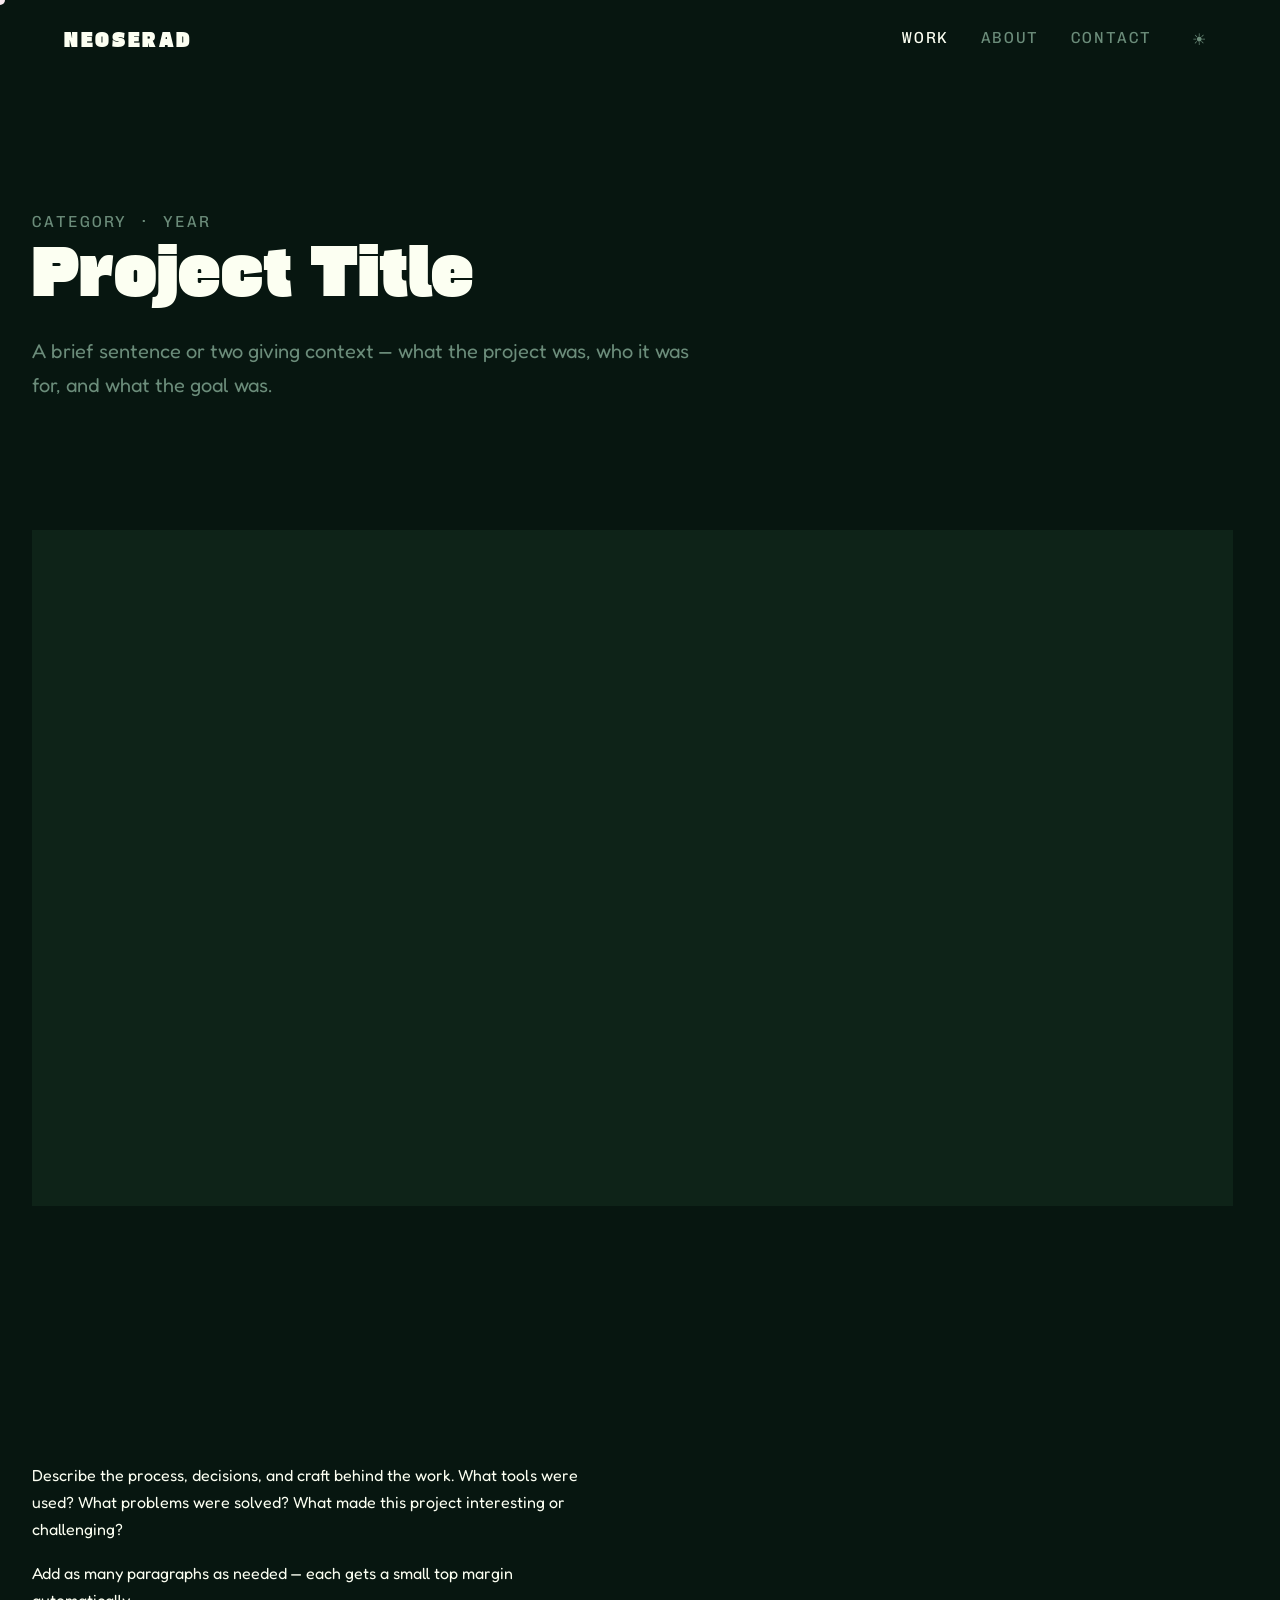
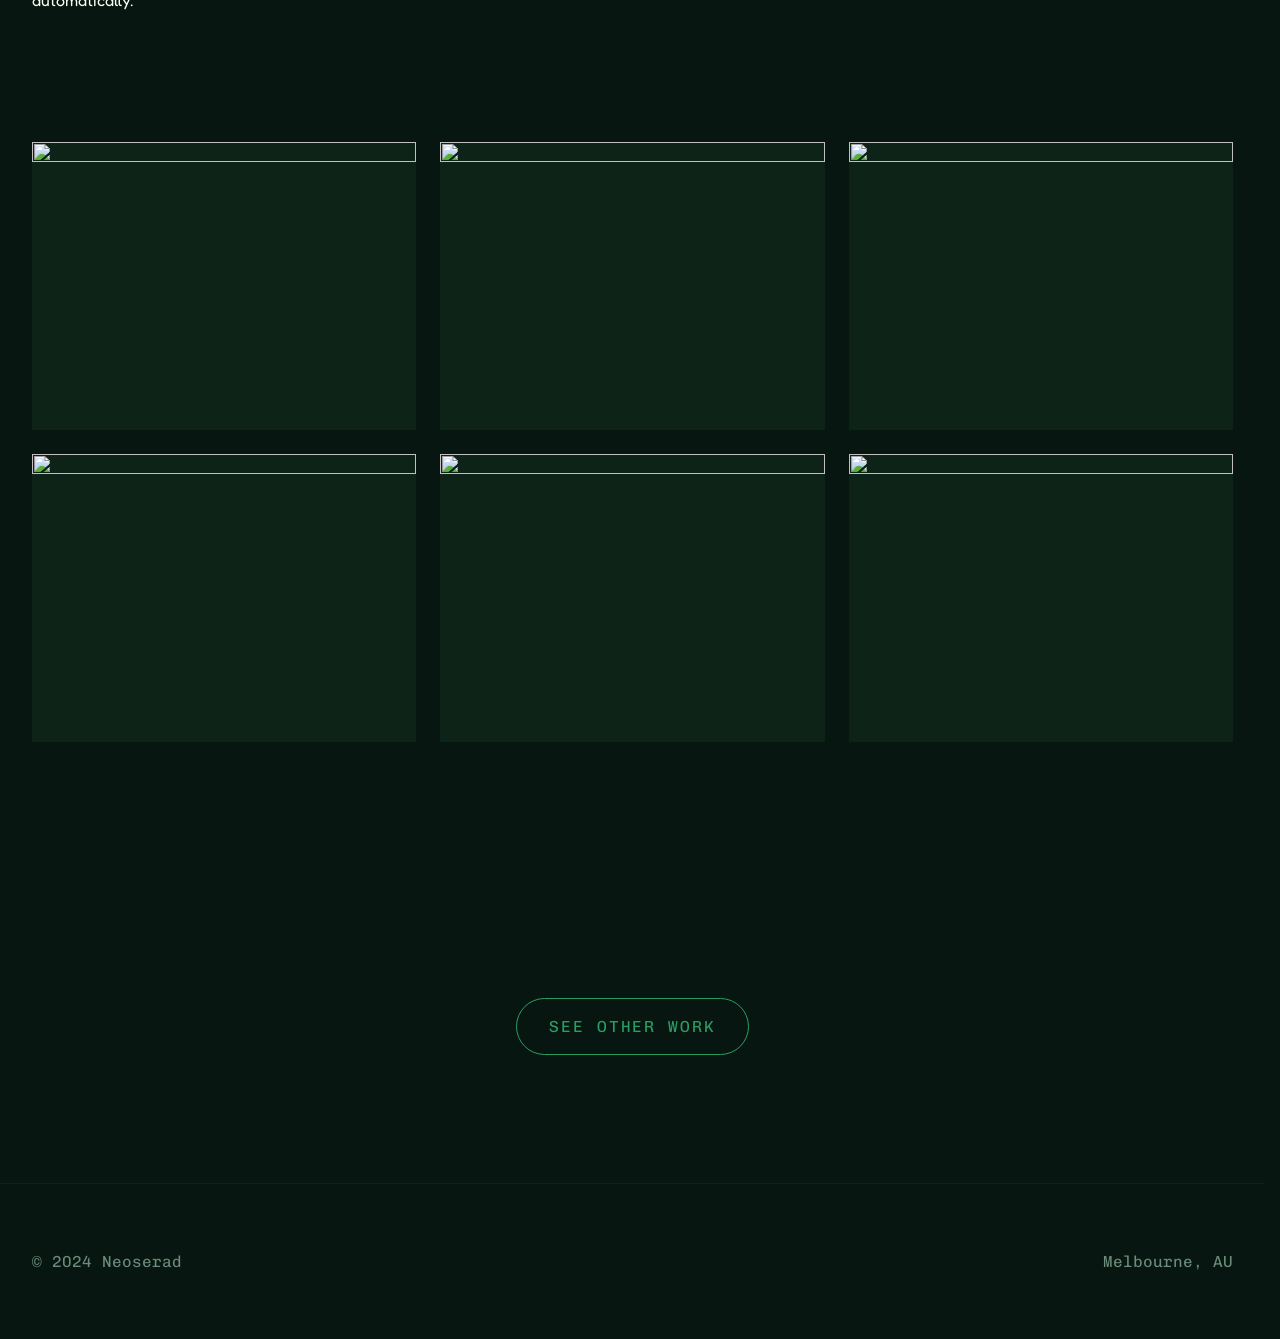
==== projects/template/index.html @ f421079d "initial project template commit" ====
<!DOCTYPE html>
<html lang="en" class="dark">
<head>
  <meta charset="UTF-8" />
  <meta name="viewport" content="width=device-width, initial-scale=1.0" />
  <title>Project Title — Neoserad</title>
  <meta name="description" content="Brief description of this project." />

  <link rel="stylesheet" href="../../css/style.css" />

  <script src="https://cdnjs.cloudflare.com/ajax/libs/gsap/3.12.5/gsap.min.js" defer></script>
  <script src="https://cdnjs.cloudflare.com/ajax/libs/gsap/3.12.5/ScrollTrigger.min.js" defer></script>
  <script src="https://cdnjs.cloudflare.com/ajax/libs/gsap/3.12.5/CustomEase.min.js" defer></script>

  <script src="../../js/project.js" defer></script>
</head>
<body>

  <div class="cursor" id="cursor"></div>


  <nav class="nav" id="nav">
    <div class="nav__inner container">
      <a href="../../" class="nav__logo">Neoserad</a>
      <ul class="nav__links">
        <li><a href="../../#work" class="nav__link active">Work</a></li>
        <li><a href="../../about.html" class="nav__link">About</a></li>
        <li><a href="../../contact.html" class="nav__link">Contact</a></li>
        <li><button class="nav__toggle" id="theme-toggle" aria-label="Toggle light/dark mode">☾</button></li>
      </ul>
    </div>
  </nav>


  <main class="page">

    <!-- Header + subheader -->
    <section class="project-hero section container">
      <p class="label project-hero__label">Category · Year</p>
      <h1 class="project-hero__title">Project Title</h1>
      <p class="project-hero__brief">A brief sentence or two giving context — what the project was, who it was for, and what the goal was.</p>
    </section>

    <!-- Vimeo embed -->
    <section class="project-embed-section container">
      <div class="project-embed">
        <!--
          Replace VIDEO_ID with the Vimeo video ID.
          If the video has a privacy hash, append ?h=HASH to the src.
          Example: https://player.vimeo.com/video/123456789
        -->
        <iframe
          src="https://player.vimeo.com/video/VIDEO_ID"
          allow="autoplay; fullscreen; picture-in-picture"
          allowfullscreen
        ></iframe>
      </div>
    </section>

    <!-- Process body -->
    <section class="project-body section container">
      <p>Describe the process, decisions, and craft behind the work. What tools were used? What problems were solved? What made this project interesting or challenging?</p>
      <p>Add as many paragraphs as needed — each gets a small top margin automatically.</p>
    </section>

    <!-- Gif grid — 2 rows × 3 columns -->
    <section class="project-gifs-section container">
      <div class="project-gifs">
        <div class="project-gif"><img src="gif-1.gif" alt="" /></div>
        <div class="project-gif"><img src="gif-2.gif" alt="" /></div>
        <div class="project-gif"><img src="gif-3.gif" alt="" /></div>
        <div class="project-gif"><img src="gif-4.gif" alt="" /></div>
        <div class="project-gif"><img src="gif-5.gif" alt="" /></div>
        <div class="project-gif"><img src="gif-6.gif" alt="" /></div>
      </div>
    </section>

    <!-- Back button -->
    <section class="project-back-section section container">
      <a href="../../#work" class="project-back">See other work</a>
    </section>

  </main>


  <footer class="footer container">
    <p class="footer__copy">© 2024 Neoserad</p>
    <p class="footer__copy">Melbourne, AU</p>
  </footer>


</body>
</html>
---- css/style.css ----
/* ------------------------------------------------------------
   GOOGLE FONTS IMPORT
   Gasoek One   = bold, contemporary display headings
   Fredoka      = warm, rounded body text
   Chivo Mono   = sharp labels and metadata
   ------------------------------------------------------------ */
@import url('https://fonts.googleapis.com/css2?family=Gasoek+One&family=Fredoka:wght@300;400;500&family=Chivo+Mono:wght@300;400&display=swap');


/* ============================================================
   NEOSERAD — Base Stylesheet
   Structure: Tokens → Reset → Typography → Layout → Components
   ============================================================ */


/* ------------------------------------------------------------
   DESIGN TOKENS
   All colours, fonts, spacing, and timing live here.
   Change a value once and it updates everywhere on the site.
   ------------------------------------------------------------ */
:root {

  /* Colours — light mode */
  --color-bg:        #FCFFF2;
  --color-ink:       #071610;
  --color-ink-muted: #4a5e55;
  --color-accent:    #0C4F33;
  --color-surface:   #eef2e5;

  /* Typography */
  --font-display: 'Gasoek One', Georgia, serif;
  --font-body:    'Fredoka', Helvetica, sans-serif;
  --font-mono:    'Chivo Mono', monospace;

  /* Type scale */
  --text-xs:   1rem;
  --text-sm:   1rem;
  --text-base: 1rem;
  --text-lg:   1.25rem;
  --text-xl:   2rem;
  --text-2xl:  3.5rem;
  --text-3xl:  6rem;

  /* Spacing scale */
  --space-xs:  0.5rem;
  --space-sm:  1rem;
  --space-md:  2rem;
  --space-lg:  4rem;
  --space-xl:  8rem;

  /* Layout */
  --max-width:  1400px;
  --grid-gap:   1.5rem;
  --nav-height: 5rem;

  /* Animation timing */
  --ease-out:        cubic-bezier(0.16, 1, 0.3, 1);
  --duration-fast:   180ms;
  --duration-base:   400ms;
  --duration-slow:   800ms;
}

/* ------------------------------------------------------------
   DARK MODE TOKENS
   ------------------------------------------------------------ */
html.dark {
  --color-bg:        #071610;
  --color-ink:       #FCFFF2;
  --color-ink-muted: #6b8c7a;
  --color-accent:    #2a9e62;
  --color-surface:   #0e2318;
}


/* ------------------------------------------------------------
   SHOWREEL
   ------------------------------------------------------------ */
.reel {
  position: relative;
  width: 100%;
  height: 100svh;
  overflow: hidden;
  background: #000;
}

.reel__video {
  position: absolute;
  inset: 0;
  width: 100%;
  height: 100%;
  object-fit: cover;
}

.reel__overlay {
  position: absolute;
  inset: 0;
  background: linear-gradient(to bottom, transparent 60%, rgba(0,0,0,0.55) 100%);
  pointer-events: none;
}

.reel__cue {
  position: absolute;
  bottom: var(--space-lg);
  left: 50%;
  transform: translateX(-50%);
  display: flex;
  flex-direction: column;
  align-items: center;
  gap: 0;
  opacity: 0;
  transition: opacity var(--duration-slow) var(--ease-out);
}

.reel__cue.is-visible { opacity: 1; }
.reel__cue.is-hidden  { opacity: 0; pointer-events: none; }

.reel__cue-line {
  display: block;
  width: 1px;
  height: 24px;
  background: #fff;
  animation: cue-pulse 1.6s ease-in-out infinite;
}

.reel__cue-arrow {
  display: block;
  width: 0;
  height: 0;
  border-left: 4px solid transparent;
  border-right: 4px solid transparent;
  border-top: 6px solid #fff;
  animation: cue-pulse 1.6s ease-in-out infinite;
}

@keyframes cue-pulse {
  0%, 100% { opacity: 1; }
  50%       { opacity: 0.25; }
}


/* ------------------------------------------------------------
   WIGGLE WORD
   ------------------------------------------------------------ */
.wiggle-word   { display: inline; white-space: nowrap; }
.wiggle-letter { display: inline-block; will-change: transform, color; }


/* ------------------------------------------------------------
   RESET
   Strips browser default styles for a clean, consistent base.
   ------------------------------------------------------------ */
*, *::before, *::after {
  box-sizing: border-box;
  margin: 0;
  padding: 0;
}

html {
  /* Smooth scrolling for anchor links */
  scroll-behavior: smooth;
  /* Prevent layout shift from scrollbar appearing */
  scrollbar-gutter: stable;
}

body {
  background-color: var(--color-bg);
  color: var(--color-ink);
  font-family: var(--font-body);
  font-size: var(--text-base);
  line-height: 1.6;
  /* Prevents text from being too wide to read comfortably */
  -webkit-font-smoothing: antialiased;
}

img, video {
  /* Images never overflow their containers */
  display: block;
  max-width: 100%;
}

a {
  color: inherit;
  text-decoration: none;
}

button {
  background: none;
  border: none;
  cursor: pointer;
  font: inherit;
  color: inherit;
}

ul, ol {
  list-style: none;
}


/* ------------------------------------------------------------
   TYPOGRAPHY
   Base styles for headings and body text.
   ------------------------------------------------------------ */

h1, h2, h3, h4 {
  font-family: var(--font-display);
  font-weight: 400;       /* Erica One is a single-weight font — 400 is correct */
  line-height: 1.05;
  letter-spacing: 0.005em; /* subtle tracking — opens up Erica One without over-spacing */
}

/* Fredoka's roundness reads better with slightly looser line height */
body, p {
  line-height: 1.7;
}

h1 { font-size: var(--text-2xl); }
h2 { font-size: var(--text-xl); }
h3 { font-size: var(--text-lg); }

p {
  max-width: 65ch;  /* optimal line length for readability */
}

/* Small all-caps label — used for categories, metadata */
.label {
  font-family: var(--font-mono);
  font-size: var(--text-xs);
  letter-spacing: 0.12em;
  text-transform: uppercase;
  color: var(--color-ink-muted);
}

/* Green accent text — use sparingly */
.accent {
  color: var(--color-accent);
}


/* ------------------------------------------------------------
   LAYOUT UTILITIES
   Reusable layout helpers used across all pages.
   ------------------------------------------------------------ */

/* Centres content and applies consistent horizontal padding */
.container {
  width: 100%;
  max-width: var(--max-width);
  margin-inline: auto;
  padding-inline: var(--space-md);
}

/* Pushes page content below the fixed navbar */
.page {
  padding-top: var(--nav-height);
}

/* Vertical rhythm between major page sections */
.section {
  padding-block: var(--space-xl);
}


/* ------------------------------------------------------------
   NAVIGATION
   Fixed top bar with logo on the left, links on the right.
   ------------------------------------------------------------ */
.nav {
  position: fixed;
  top: 0;
  left: 0;
  right: 0;
  height: var(--nav-height);
  z-index: 100;           /* sits above all page content */
  display: flex;
  align-items: center;
  padding-inline: var(--space-md);

  /* Starts transparent — fades to solid inverted colour on scroll */
  background: transparent;

  /* Both background and border transition smoothly */
  border-bottom: 1px solid transparent;
  transition: background-color 0.4s ease,
              border-color 0.4s ease;
}

/* In dark mode: nav fades to solid off-white */
html.dark .nav.scrolled {
  background: #FCFFF2;
  border-color: #FCFFF2;
}

/* In light mode: nav fades to solid off-black */
html:not(.dark) .nav.scrolled {
  background: #071610;
  border-color: #071610;
}

/* Text inverts to match the new nav background */
html.dark .nav.scrolled .nav__logo,
html.dark .nav.scrolled .nav__link,
html.dark .nav.scrolled .nav__toggle {
  color: #071610;
}

html:not(.dark) .nav.scrolled .nav__logo,
html:not(.dark) .nav.scrolled .nav__link,
html:not(.dark) .nav.scrolled .nav__toggle {
  color: #FCFFF2;
}

/* Muted links in scrolled state */
.nav.scrolled .nav__link {
  opacity: 0.6;
}

.nav.scrolled .nav__link:hover,
.nav.scrolled .nav__link.active {
  opacity: 1;
}

.nav__inner {
  width: 100%;
  display: flex;
  align-items: center;
  justify-content: space-between;
}

/* Wordmark / logo */
.nav__logo {
  font-family: var(--font-display);
  font-size: 1.1rem;
  letter-spacing: 0.15em;
  text-transform: uppercase;
}

/* Nav links */
.nav__links {
  display: flex;
  gap: var(--space-md);
  position: relative;   /* establishes the coordinate space for the sliding indicator */
}

.nav__link {
  font-family: var(--font-mono);
  font-size: var(--text-xs);
  letter-spacing: 0.1em;
  text-transform: uppercase;
  color: var(--color-ink-muted);
  position: relative;
}

/* Remove individual per-link underline pseudo-elements —
   a single sliding indicator replaces them all */

/* Colour transition only on hover — prevents delay firing on theme toggle */
.nav__link:hover {
  color: var(--color-ink);
  transition: color var(--duration-fast) var(--ease-out);
}

/* The single sliding underline indicator.
   Positioned absolutely within .nav__links by GSAP in main.js.
   Starts under the active link and slides to wherever the mouse goes. */
.nav__indicator {
  position: absolute;
  bottom: -2px;
  height: 1px;
  background: var(--color-accent);
  pointer-events: none;   /* must never interfere with mouse events */
  transition: background-color 0.5s ease; /* follows theme toggle fade */
}

/* Theme toggle button — sits in the nav */
.nav__toggle {
  font-family: var(--font-mono);
  font-size: var(--text-xs);
  letter-spacing: 0.1em;
  text-transform: uppercase;
  color: var(--color-ink-muted);
  width: 2rem;
  height: 2rem;
  display: flex;
  align-items: center;
  justify-content: center;
  border-radius: 50%;
}

/* Colour and background transition only on hover */
.nav__toggle:hover {
  color: var(--color-ink);
  background: var(--color-surface);
  transition: color var(--duration-fast) var(--ease-out),
              background var(--duration-fast) var(--ease-out);
}



.nav__link.active {
  color: var(--color-ink);
}


/* ------------------------------------------------------------
   PROJECT GRID
   Responsive masonry-style grid for the home page.
   ------------------------------------------------------------ */
.grid {
  display: grid;
  /* Auto-fills columns — minimum 320px each, maximum equal share */
  grid-template-columns: repeat(auto-fill, minmax(320px, 1fr));
  gap: var(--grid-gap);
}

/* Individual project card */
.card {
  position: relative;
  overflow: hidden;
  background: var(--color-surface);
  cursor: pointer;

  /* Cards start invisible — GSAP will animate them in on scroll */
  opacity: 0;
  transform: translateY(24px);
}

/* The thumbnail image or video preview */
.card__media {
  width: 100%;
  aspect-ratio: 16 / 9;
  object-fit: cover;
  display: block;
  /* Slight scale on hover — creates a sense of depth */
  transition: transform var(--duration-slow) var(--ease-out);
}

.card:hover .card__media {
  transform: scale(1.04);
}

/* Text info below the thumbnail */
.card__info {
  padding: var(--space-sm);
  display: flex;
  justify-content: space-between;
  align-items: flex-end;
}

.card__title {
  font-family: var(--font-body);
  font-size: var(--text-base);
  font-weight: 400;
}

/* Green arrow that slides in on hover */
.card__arrow {
  color: var(--color-accent);
  font-size: var(--text-lg);
  opacity: 0;
  transform: translateX(-8px);
  transition:
    opacity var(--duration-fast) var(--ease-out),
    transform var(--duration-base) var(--ease-out);
}

.card:hover .card__arrow {
  opacity: 1;
  transform: translateX(0);
}


/* ------------------------------------------------------------
   HERO
   ------------------------------------------------------------ */
.hero__label {
  margin-bottom: var(--space-sm);
}

.hero__heading {
  font-size: clamp(var(--text-xl), 6vw, var(--text-3xl));
  max-width: 14ch;
}


/* ------------------------------------------------------------
   GRID LABEL
   ------------------------------------------------------------ */
.grid__label {
  margin-bottom: var(--space-md);
}


/* ------------------------------------------------------------
   CURSOR
   Custom cursor dot that follows the mouse.
   mix-blend-mode: difference inverts whatever colours sit beneath
   the cursor — so it stays visible on any background including black.
   Must use pure white as the base colour for inversion to work correctly.
   ------------------------------------------------------------ */
.cursor {
  position: fixed;
  width: 10px;
  height: 10px;
  border-radius: 50%;
  background: #ffffff;        /* pure white required for difference blend to invert correctly */
  pointer-events: none;       /* cursor must never block clicks */
  z-index: 9999;
  transform: translate(-50%, -50%);
  mix-blend-mode: difference; /* inverts pixels beneath — white on black = white, white on white = black */
  transition: transform var(--duration-fast) var(--ease-out);
}

/* Cursor expands over clickable elements */
.cursor.is-hovering {
  transform: translate(-50%, -50%) scale(4);
}


/* ------------------------------------------------------------
   FOOTER
   Minimal footer with role and social links.
   ------------------------------------------------------------ */
.footer {
  padding-block: var(--space-lg);
  border-top: 1px solid var(--color-surface);
  display: flex;
  justify-content: space-between;
  align-items: center;
}

.footer__copy {
  font-family: var(--font-mono);
  font-size: var(--text-xs);
  color: var(--color-ink-muted);
}


/* ------------------------------------------------------------
   UTILITY — VISIBILITY
   Used by GSAP to mark elements as animated-in.
   ------------------------------------------------------------ */
.is-visible {
  opacity: 1 !important;
  transform: none !important;
}


/* ============================================================
   PROJECT PAGE COMPONENTS
   Used by projects/*/index.html — not on the home page.
   ============================================================ */


/* ------------------------------------------------------------
   PROJECT HERO
   Title + category label + brief description at page top.
   ------------------------------------------------------------ */
.project-hero__label {
  margin-bottom: var(--space-sm);
}

.project-hero__title {
  font-size: clamp(var(--text-xl), 5vw, 5rem);
  line-height: 1.05;
  margin-bottom: var(--space-md);
}

.project-hero__brief {
  font-size: var(--text-lg);
  color: var(--color-ink-muted);
  max-width: 55ch;
}


/* ------------------------------------------------------------
   VIMEO EMBED
   Responsive 16:9 iframe container.
   ------------------------------------------------------------ */
.project-embed-section {
  padding-bottom: var(--space-xl);
}

.project-embed {
  width: 100%;
  aspect-ratio: 16 / 9;
  background: var(--color-surface);
}

.project-embed iframe {
  width: 100%;
  height: 100%;
  border: none;
  display: block;
}


/* ------------------------------------------------------------
   PROJECT BODY
   Long-form process description.
   ------------------------------------------------------------ */
.project-body p + p {
  margin-top: var(--space-sm);
}


/* ------------------------------------------------------------
   GIF GRID
   2 rows × 3 columns of equal cells.
   ------------------------------------------------------------ */
.project-gifs-section {
  padding-bottom: var(--space-xl);
}

.project-gifs {
  display: grid;
  grid-template-columns: repeat(3, 1fr);
  gap: var(--grid-gap);
}

.project-gif img {
  width: 100%;
  aspect-ratio: 4 / 3;
  object-fit: cover;
  display: block;
  background: var(--color-surface);
}


/* ------------------------------------------------------------
   SEE OTHER WORK BUTTON
   Outlined pill link centred below the gif grid.
   ------------------------------------------------------------ */
.project-back-section {
  padding-bottom: var(--space-xl);
  display: flex;
  justify-content: center;
}

.project-back {
  display: inline-block;
  font-family: var(--font-mono);
  font-size: var(--text-xs);
  letter-spacing: 0.12em;
  text-transform: uppercase;
  color: var(--color-accent);
  border: 1px solid var(--color-accent);
  padding: 0.85rem 2rem;
  border-radius: 999px;
  transition:
    background-color var(--duration-base) var(--ease-out),
    color           var(--duration-base) var(--ease-out),
    transform       var(--duration-base) var(--ease-out);
}

.project-back:hover {
  background: var(--color-accent);
  color: var(--color-bg);
  transform: scale(1.15);
}
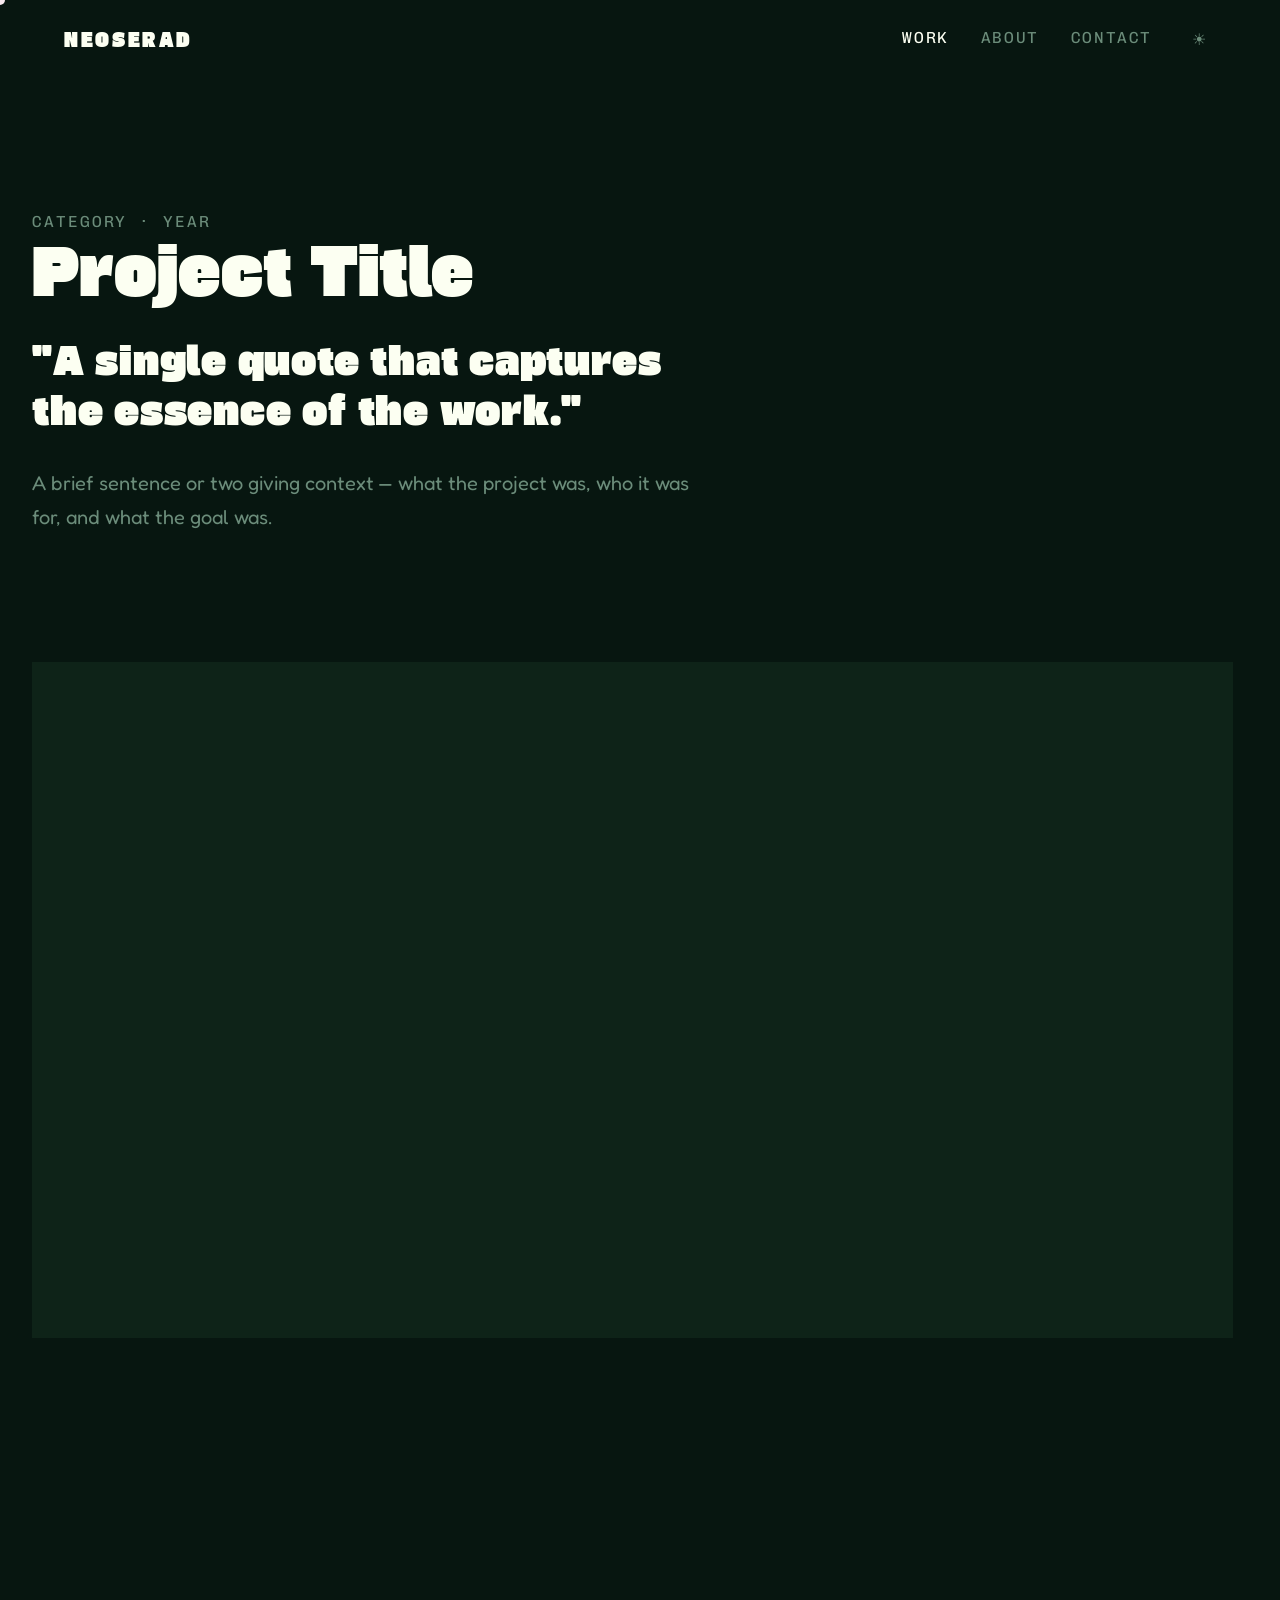
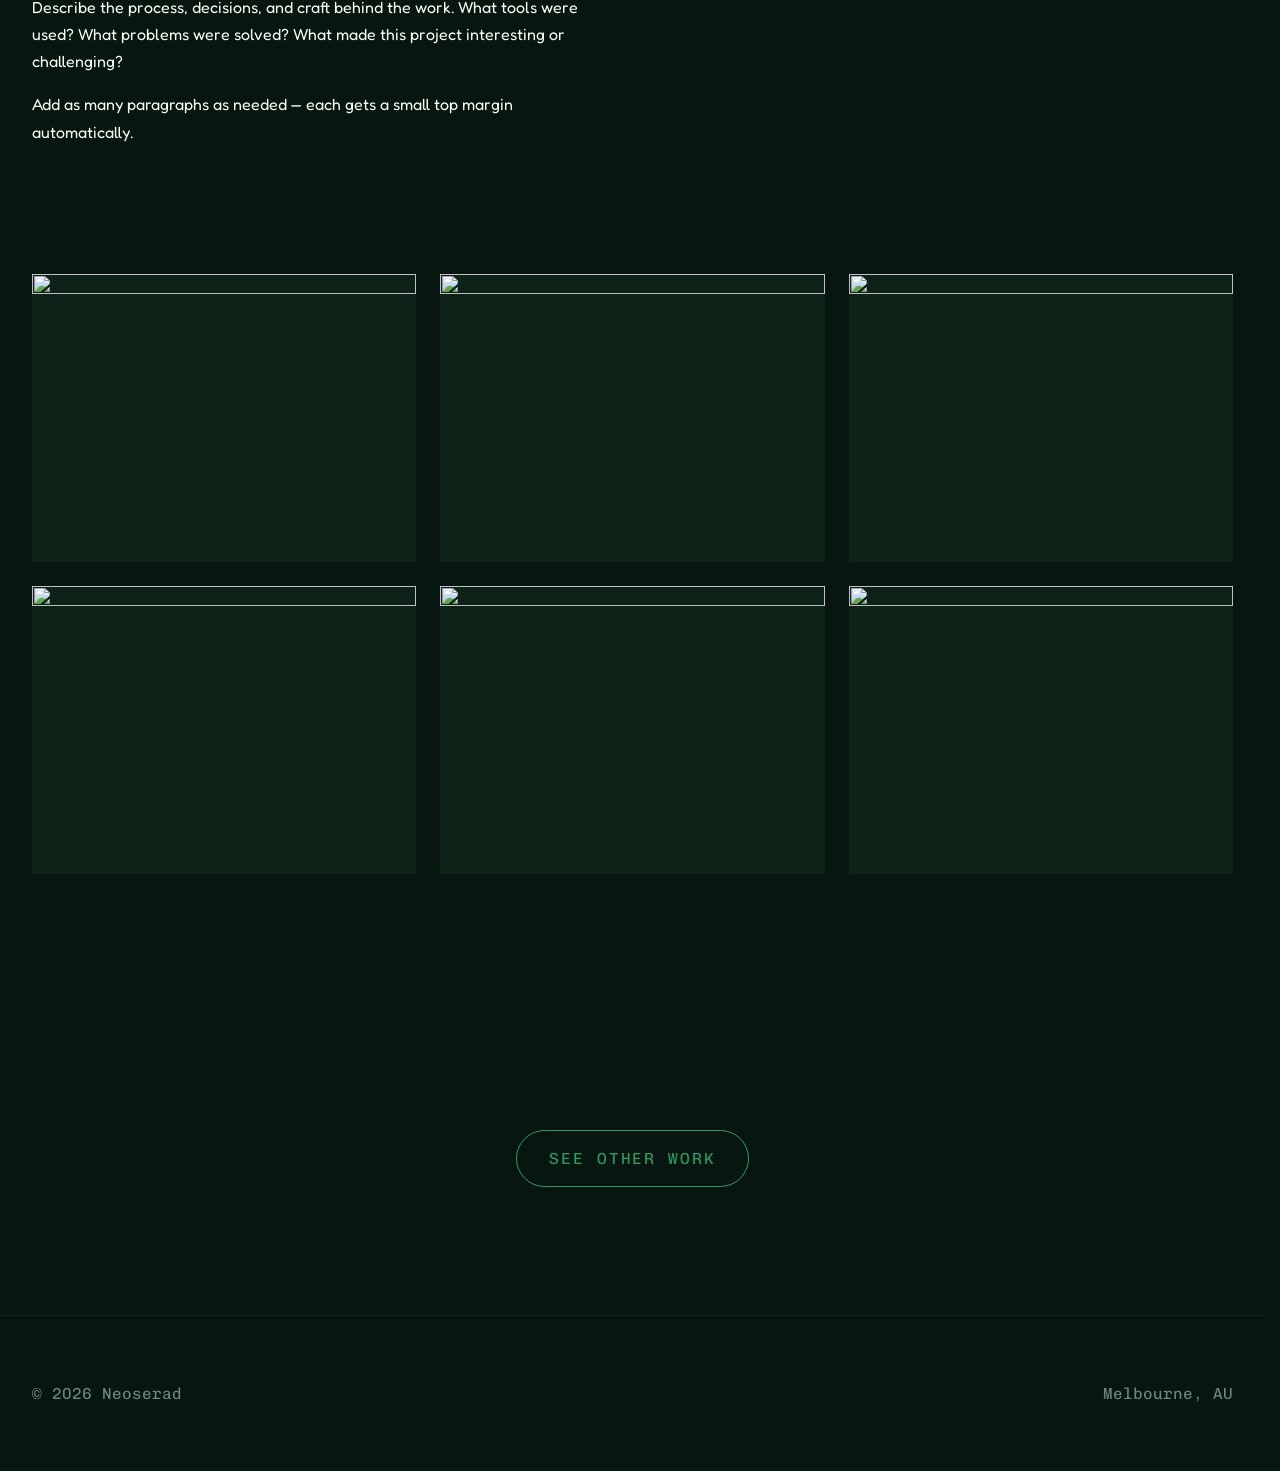
==== commit b3a6849a: "added quote styling" ====
--- a/projects/template/index.html
+++ b/projects/template/index.html
@@ -38,6 +38,7 @@
     <section class="project-hero section container">
       <p class="label project-hero__label">Category · Year</p>
       <h1 class="project-hero__title">Project Title</h1>
+      <p class="project-hero__quote">"A single quote that captures the essence of the work."</p>
       <p class="project-hero__brief">A brief sentence or two giving context — what the project was, who it was for, and what the goal was.</p>
     </section>
 
@@ -84,7 +85,7 @@
 
 
   <footer class="footer container">
-    <p class="footer__copy">© 2024 Neoserad</p>
+    <p class="footer__copy">© 2026 Neoserad</p>
     <p class="footer__copy">Melbourne, AU</p>
   </footer>
 
--- a/css/style.css
+++ b/css/style.css
@@ -562,6 +562,17 @@
 .project-hero__title {
   font-size: clamp(var(--text-xl), 5vw, 5rem);
   line-height: 1.05;
+  margin-bottom: var(--space-md);
+}
+
+.project-hero__quote {
+  font-family: var(--font-display);
+  font-weight: 100;
+  font-size: clamp(1.5rem, 3vw, 2.5rem);
+  line-height: 1.3;
+  letter-spacing: 0.02em;
+  color: var(--color-ink);
+  max-width: 50vw;
   margin-bottom: var(--space-md);
 }
 
@@ -655,5 +666,5 @@
 .project-back:hover {
   background: var(--color-accent);
   color: var(--color-bg);
-  transform: scale(1.15);
+  transform: scale(1.10);
 }
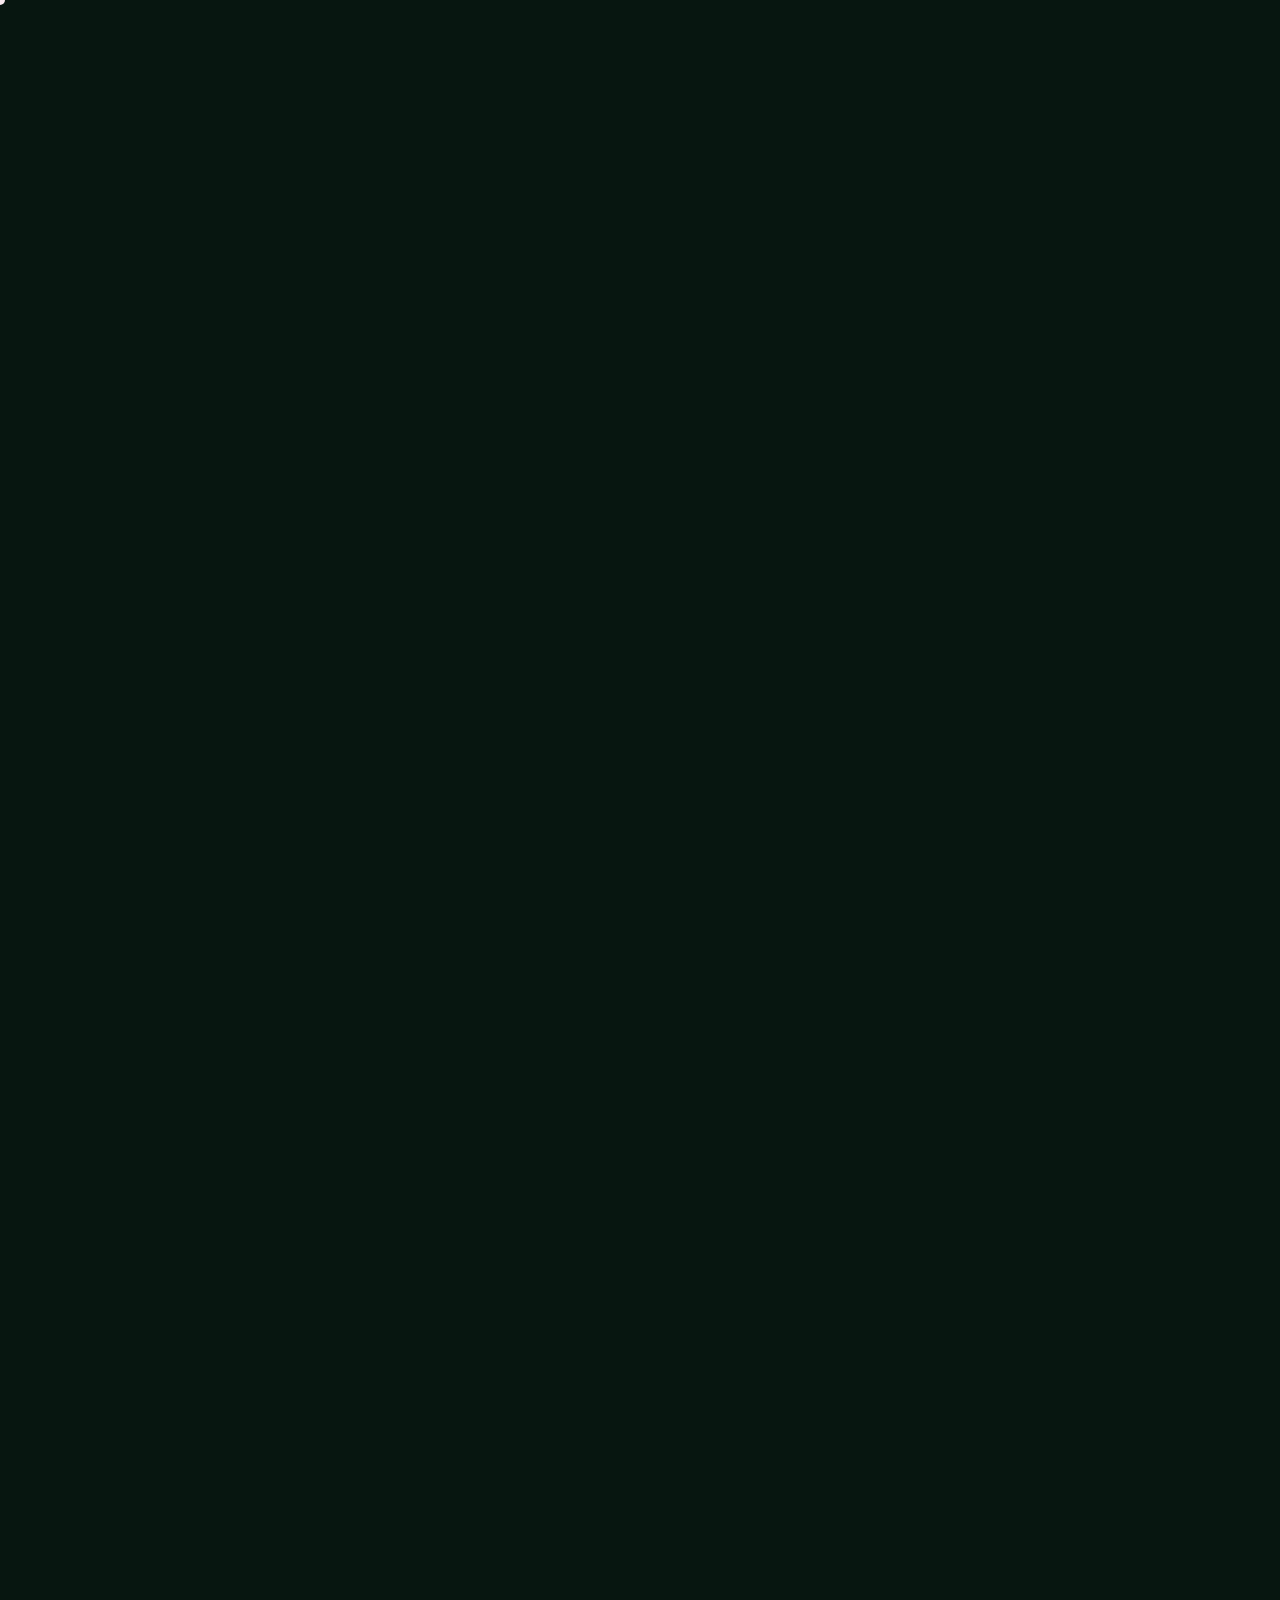
==== commit 7df1539c: "incredible transition animation commit" ====
--- a/projects/template/index.html
+++ b/projects/template/index.html
@@ -14,7 +14,7 @@
 
   <script src="../../js/project.js" defer></script>
 </head>
-<body>
+<body class="project-page">
 
   <div class="cursor" id="cursor"></div>
 
@@ -60,8 +60,11 @@
 
     <!-- Process body -->
     <section class="project-body section container">
-      <p>Describe the process, decisions, and craft behind the work. What tools were used? What problems were solved? What made this project interesting or challenging?</p>
-      <p>Add as many paragraphs as needed — each gets a small top margin automatically.</p>
+      <div class="project-body__text">
+        <p>Describe the process, decisions, and craft behind the work. What tools were used? What problems were solved? What made this project interesting or challenging?</p>
+        <p>Add as many paragraphs as needed — each gets a small top margin automatically.</p>
+      </div>
+      <!-- Optional: add .project-body__media with project SVGs/images to the right -->
     </section>
 
     <!-- Gif grid — 2 rows × 3 columns -->
--- a/css/style.css
+++ b/css/style.css
@@ -607,10 +607,41 @@
 
 /* ------------------------------------------------------------
    PROJECT BODY
-   Long-form process description.
-   ------------------------------------------------------------ */
-.project-body p + p {
+   Long-form process description. Supports an optional side
+   media column via .project-body__text + .project-body__media.
+   ------------------------------------------------------------ */
+.project-body {
+  display: flex;
+  align-items: flex-start;
+  gap: var(--space-xl);
+}
+
+.project-body__text {
+  flex: 1;
+  min-width: 0;
+}
+
+.project-body p + p,
+.project-body__text p + p {
   margin-top: var(--space-sm);
+}
+
+.project-body__media {
+  flex: 0 0 42%;
+  display: flex;
+  flex-direction: column;
+  gap: var(--space-xl);
+}
+
+.project-body__media img,
+.project-body__media svg {
+  width: 100%;
+  height: auto;
+  display: block;
+}
+
+.project-body__svg {
+  color: var(--color-ink);
 }
 
 
@@ -667,4 +698,25 @@
   background: var(--color-accent);
   color: var(--color-bg);
   transform: scale(1.10);
+}
+
+
+/* ------------------------------------------------------------
+   PROJECT PAGE — INITIAL HIDDEN STATE
+   Hides all entrance-animation elements before the first paint
+   so deferred JS never causes a flash of visible content.
+   GSAP overrides these with inline styles when it animates in.
+   ------------------------------------------------------------ */
+.project-page .nav,
+.project-page .project-hero__label,
+.project-page .project-hero__title,
+.project-page .project-hero__quote,
+.project-page .project-hero__brief,
+.project-page .project-embed-section,
+.project-page .project-body,
+.project-page .project-gifs-section,
+.project-page .project-back-section,
+.project-page .footer {
+  opacity: 0;
+  transform: translateY(24px);
 }
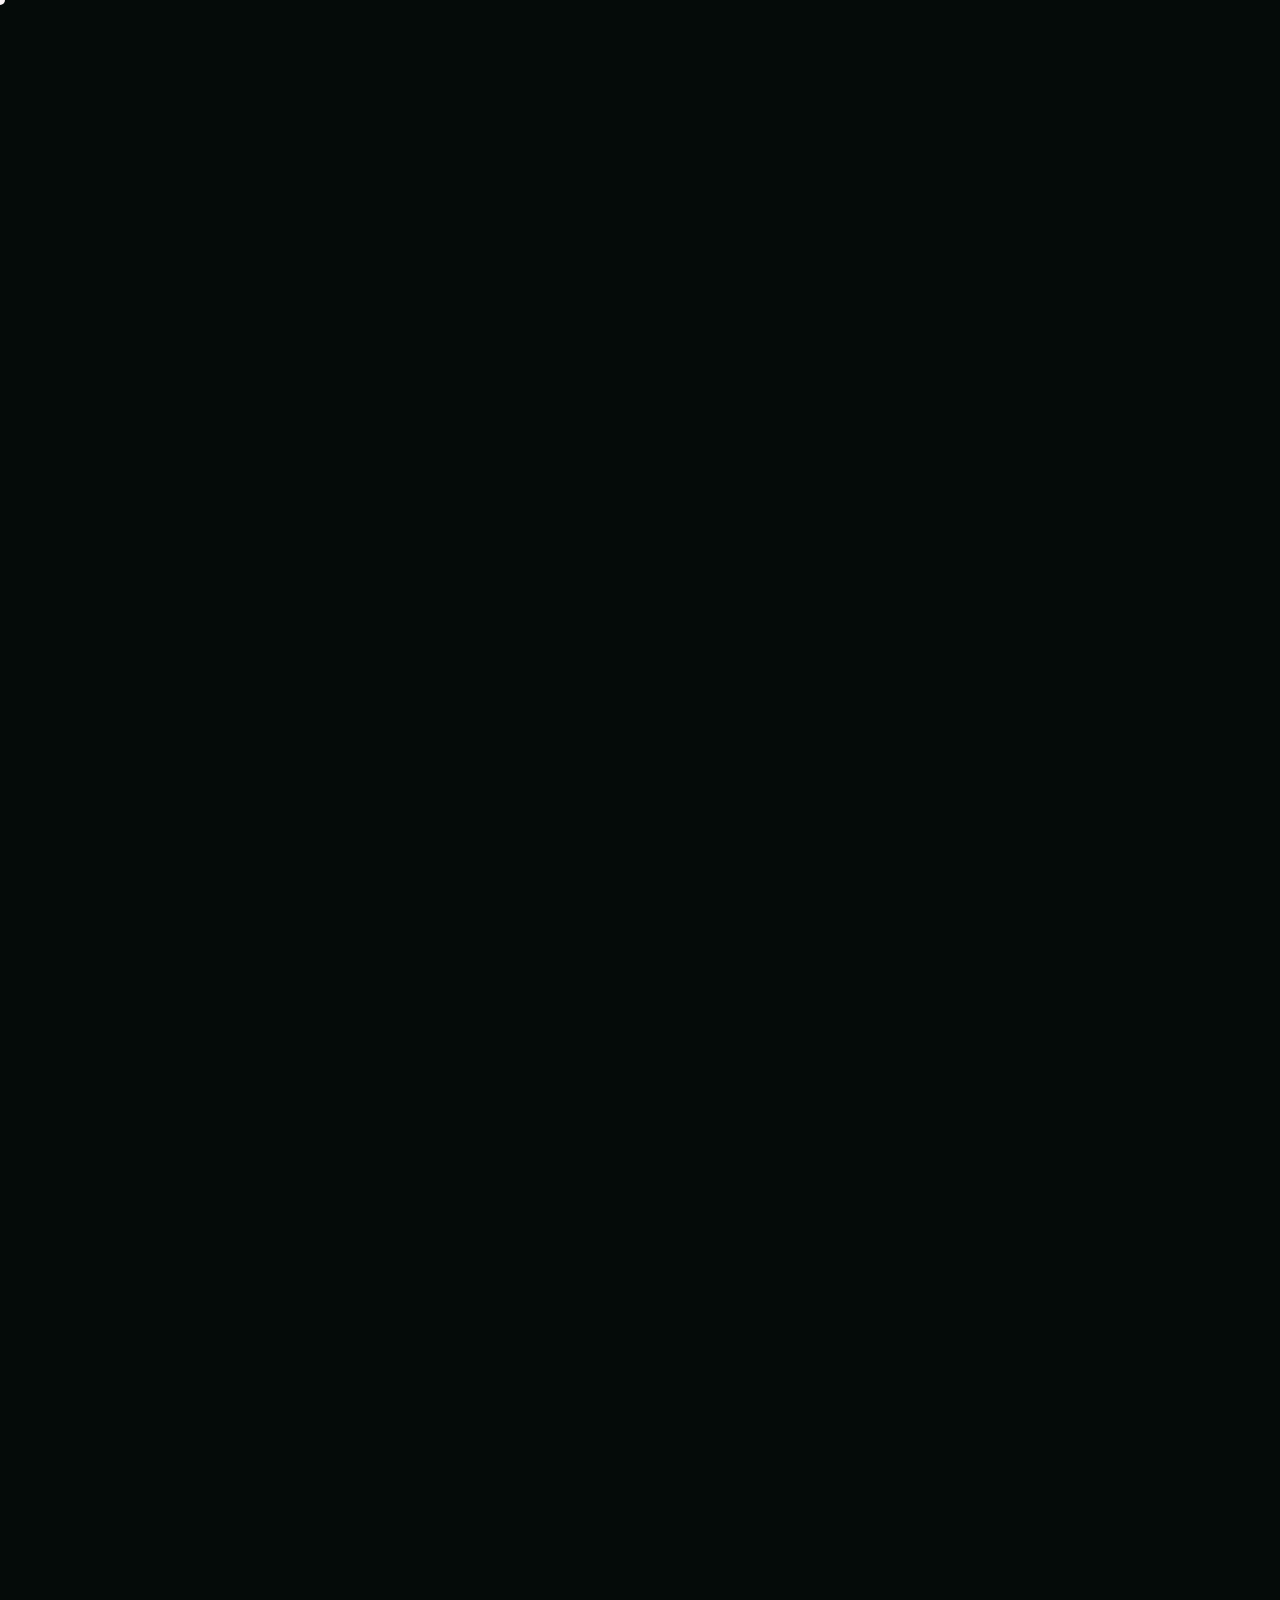
==== commit a8f04a45: "footer changes and video edits to authentics" ====
--- a/projects/template/index.html
+++ b/projects/template/index.html
@@ -25,7 +25,6 @@
       <ul class="nav__links">
         <li><a href="../../#work" class="nav__link active">Work</a></li>
         <li><a href="../../about.html" class="nav__link">About</a></li>
-        <li><a href="../../contact.html" class="nav__link">Contact</a></li>
         <li><button class="nav__toggle" id="theme-toggle" aria-label="Toggle light/dark mode">☾</button></li>
       </ul>
     </div>
@@ -89,6 +88,14 @@
 
   <footer class="footer container">
     <p class="footer__copy">© 2026 Neoserad</p>
+    <div class="footer__icons">
+      <a href="https://www.linkedin.com/in/neo-serad/" class="footer__icon" target="_blank" rel="noopener" aria-label="LinkedIn">
+        <svg xmlns="http://www.w3.org/2000/svg" viewBox="0 0 24 24"><path d="M20.45 20.45h-3.554v-5.569c0-1.328-.024-3.037-1.85-3.037-1.851 0-2.135 1.445-2.135 2.939v5.667H9.356V9h3.413v1.561h.047c.476-.9 1.637-1.85 3.37-1.85 3.602 0 4.267 2.372 4.267 5.455v6.284zM5.337 7.433a2.062 2.062 0 0 1-2.063-2.065 2.064 2.064 0 1 1 2.063 2.065zm1.782 13.019H3.555V9h3.564v11.452zM22.225 0H1.771C.792 0 0 .774 0 1.729v20.542C0 23.227.792 24 1.771 24h20.451C23.2 24 24 23.227 24 22.271V1.729C24 .774 23.2 0 22.222 0h.003z"/></svg>
+      </a>
+      <a href="mailto:neoserad@gmail.com?subject=Hey%20Neo!%20-%20Motion%20Design" class="footer__icon" aria-label="Email">
+        <svg xmlns="http://www.w3.org/2000/svg" viewBox="0 0 24 24" width="18" height="18"><path d="M20 4H4c-1.1 0-2 .9-2 2v12c0 1.1.9 2 2 2h16c1.1 0 2-.9 2-2V6c0-1.1-.9-2-2-2zm0 4-8 5-8-5V6l8 5 8-5v2z"/></svg>
+      </a>
+    </div>
     <p class="footer__copy">Melbourne, AU</p>
   </footer>
 
--- a/css/style.css
+++ b/css/style.css
@@ -21,7 +21,7 @@
 :root {
 
   /* Colours — light mode */
-  --color-bg:        #FCFFF2;
+  --color-bg:        #eef3dc;
   --color-ink:       #071610;
   --color-ink-muted: #4a5e55;
   --color-accent:    #0C4F33;
@@ -64,7 +64,7 @@
    DARK MODE TOKENS
    ------------------------------------------------------------ */
 html.dark {
-  --color-bg:        #071610;
+  --color-bg:        #050b09;
   --color-ink:       #FCFFF2;
   --color-ink-muted: #6b8c7a;
   --color-accent:    #2a9e62;
@@ -98,6 +98,20 @@
   pointer-events: none;
 }
 
+.reel__fade {
+  position: absolute;
+  inset: 0;
+  background: #000;
+  pointer-events: none;
+  z-index: 2;
+  animation: reel-fade 0.5s ease-out forwards;
+}
+
+@keyframes reel-fade {
+  from { opacity: 1; }
+  to   { opacity: 0; }
+}
+
 .reel__cue {
   position: absolute;
   bottom: var(--space-lg);
@@ -108,6 +122,7 @@
   align-items: center;
   gap: 0;
   opacity: 0;
+  filter: drop-shadow(0 0 10px rgba(255, 255, 255, 0.85));
   transition: opacity var(--duration-slow) var(--ease-out);
 }
 
@@ -417,7 +432,7 @@
   position: relative;
   overflow: hidden;
   background: var(--color-surface);
-  cursor: pointer;
+  cursor: none;
 
   /* Cards start invisible — GSAP will animate them in on scroll */
   opacity: 0;
@@ -534,6 +549,34 @@
   color: var(--color-ink-muted);
 }
 
+.footer__icons {
+  display: flex;
+  gap: 1rem;
+  align-items: center;
+}
+
+.footer__icon {
+  display: flex;
+  align-items: center;
+  color: #6b8c7a;
+  transition: opacity 0.2s ease, transform 0.2s ease;
+}
+
+html:not(.dark) .footer__icon {
+  color: #4a5e55;
+}
+
+.footer__icon:hover {
+  opacity: 0.65;
+  transform: scale(1.15);
+}
+
+.footer__icon svg {
+  width: 18px;
+  height: 18px;
+  fill: currentColor;
+}
+
 
 /* ------------------------------------------------------------
    UTILITY — VISIBILITY
@@ -650,7 +693,7 @@
    2 rows × 3 columns of equal cells.
    ------------------------------------------------------------ */
 .project-gifs-section {
-  padding-bottom: var(--space-xl);
+  padding-bottom: var(--space-md);
 }
 
 .project-gifs {
@@ -659,10 +702,10 @@
   gap: var(--grid-gap);
 }
 
+.project-gif video,
 .project-gif img {
   width: 100%;
-  aspect-ratio: 4 / 3;
-  object-fit: cover;
+  height: auto;
   display: block;
   background: var(--color-surface);
 }
@@ -673,6 +716,7 @@
    Outlined pill link centred below the gif grid.
    ------------------------------------------------------------ */
 .project-back-section {
+  padding-top: 3rem;
   padding-bottom: var(--space-xl);
   display: flex;
   justify-content: center;
@@ -719,4 +763,119 @@
 .project-page .footer {
   opacity: 0;
   transform: translateY(24px);
+}
+
+
+/* ------------------------------------------------------------
+   ABOUT PAGE
+   ------------------------------------------------------------ */
+.about-layout {
+  display: flex;
+  gap: var(--space-lg);
+  align-items: flex-start;
+}
+
+.about-photo {
+  flex: 0 0 44%;
+  align-self: stretch;   /* grow to the full height of the content column */
+  overflow: hidden;
+}
+
+.about-photo img {
+  width: 100%;
+  height: 100%;
+  object-fit: cover;
+  object-position: center; /* crop evenly from both left and right */
+  display: block;
+}
+
+.about-content {
+  flex: 1;
+  display: flex;
+  flex-direction: column;
+  gap: var(--space-sm);
+}
+
+.about-name {
+  font-size: clamp(3rem, 5vw, 5rem);
+  line-height: 1;
+  margin-bottom: var(--space-xs);
+}
+
+.about-role {
+  margin-bottom: var(--space-sm);
+}
+
+.about-bio p + p {
+  margin-top: 0.75rem;
+}
+
+.about-pillars {
+  display: flex;
+  flex-direction: column;
+  gap: var(--space-sm);
+  margin-top: var(--space-xs);
+}
+
+.about-pillar__title {
+  font-family: var(--font-display);
+  font-size: 1.375rem; /* --text-base (16px) + 6px */
+  line-height: 1.05;
+  letter-spacing: 0.04em;
+  margin-bottom: 0.2rem;
+}
+
+/* "WANT TO SEE IT IN ACTION?" button */
+
+.about-cta-section {
+  padding-top: 2rem;
+  padding-bottom: var(--space-xl);
+  display: flex;
+  justify-content: center;
+}
+
+.about-hero {
+  padding-bottom: var(--space-md);
+}
+
+.about-cta {
+  position: relative;
+  overflow: hidden;
+}
+
+.about-cta__default,
+.about-cta__hover {
+  display: block;
+  transition:
+    transform var(--duration-base) var(--ease-out),
+    opacity  var(--duration-base) var(--ease-out);
+}
+
+.about-cta__hover {
+  position: absolute;
+  inset: 0;
+  display: flex;
+  align-items: center;
+  justify-content: center;
+  transform: translateY(-110%);
+  opacity: 0;
+}
+
+.about-cta:hover .about-cta__default {
+  transform: translateY(110%);
+  opacity: 0;
+}
+
+.about-cta:hover .about-cta__hover {
+  transform: translateY(0);
+  opacity: 1;
+}
+
+/* Initial hidden state — prevents flash before deferred JS runs */
+.about-page .nav,
+.about-page .about-layout,
+.about-page .about-cta-section,
+.about-page .footer {
+  opacity: 0;
+  transform: translateY(24px);
 }
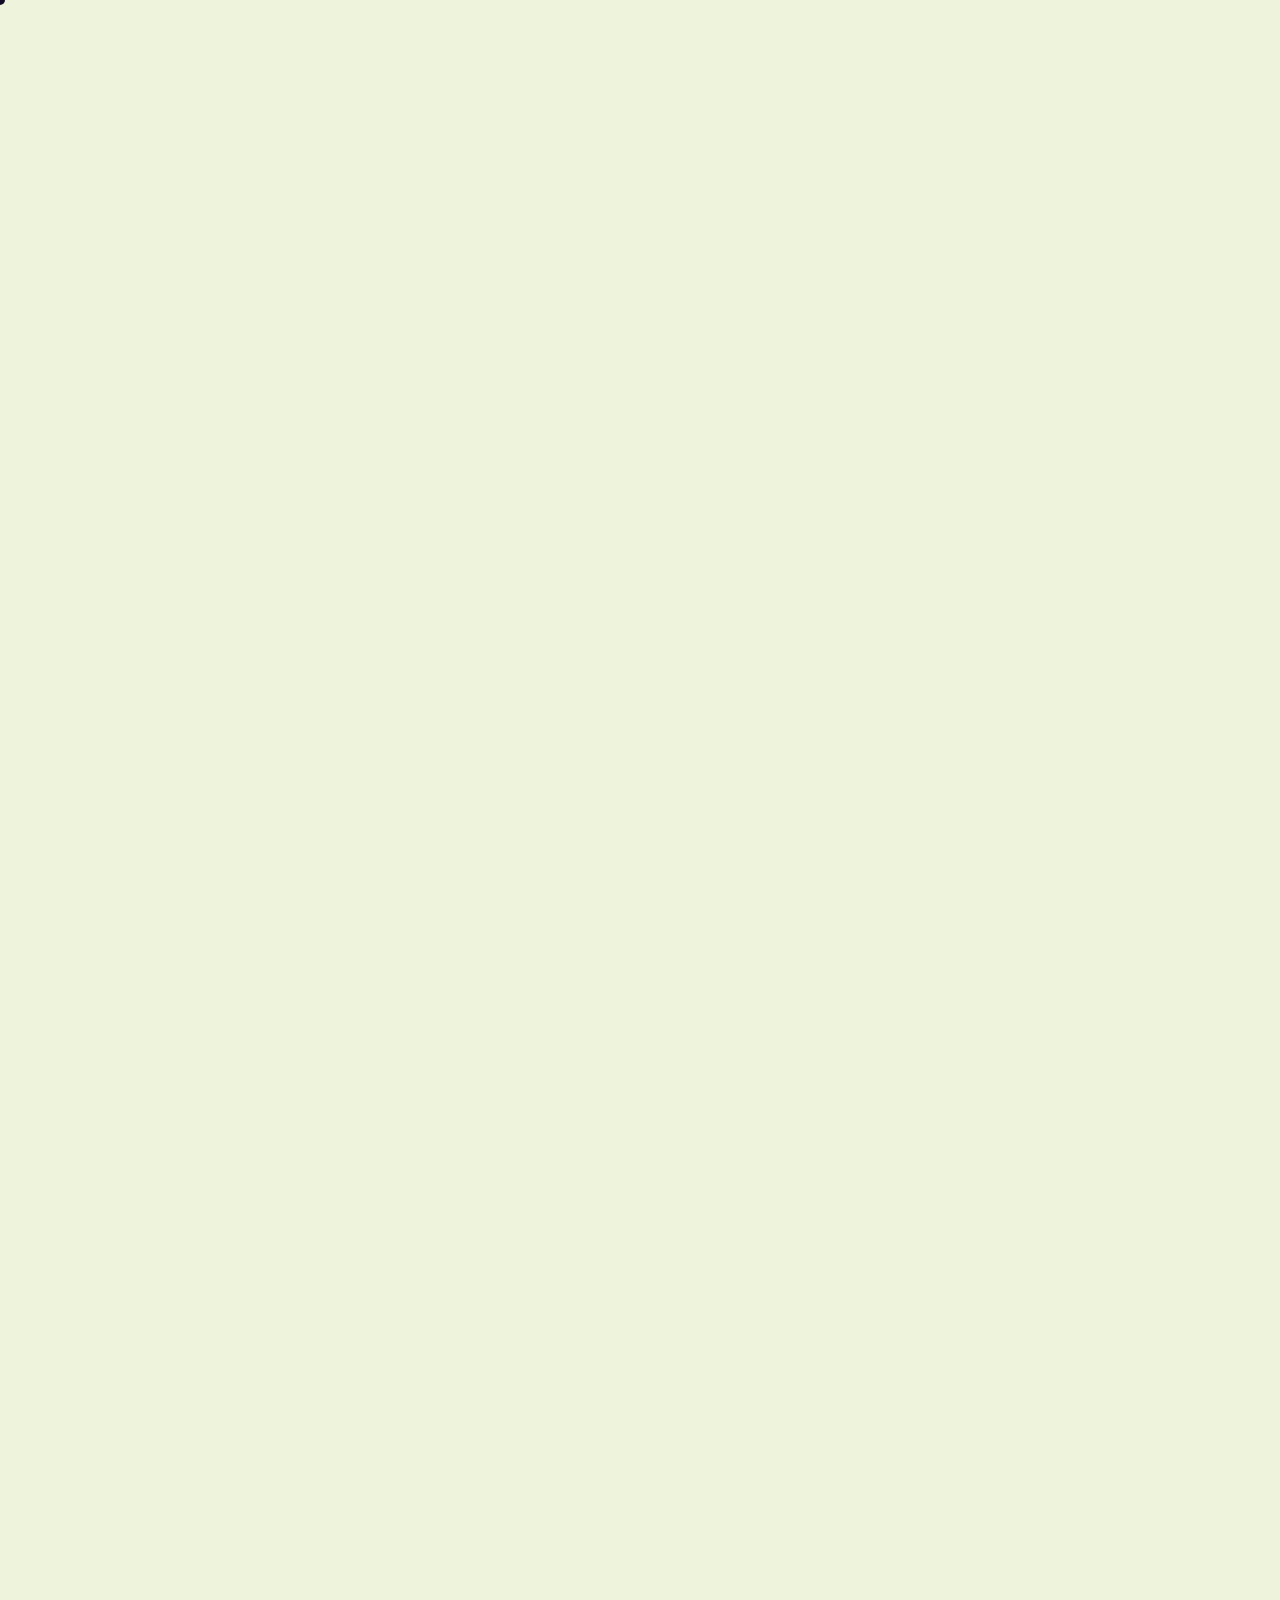
==== commit 7937a4cc: "final commit for initial revision (favicon)" ====
--- a/projects/template/index.html
+++ b/projects/template/index.html
@@ -1,11 +1,12 @@
 <!DOCTYPE html>
-<html lang="en" class="dark">
+<html lang="en">
 <head>
   <meta charset="UTF-8" />
   <meta name="viewport" content="width=device-width, initial-scale=1.0" />
-  <title>Project Title — Neoserad</title>
+  <title>Neo Serad - Motion Designer</title>
   <meta name="description" content="Brief description of this project." />
-
+  <script>if(localStorage.getItem('theme')==='dark')document.documentElement.classList.add('dark');</script>
+  <link rel="icon" href="../../Favicon.png" type="image/png">
   <link rel="stylesheet" href="../../css/style.css" />
 
   <script src="https://cdnjs.cloudflare.com/ajax/libs/gsap/3.12.5/gsap.min.js" defer></script>
--- a/css/style.css
+++ b/css/style.css
@@ -422,8 +422,7 @@
    ------------------------------------------------------------ */
 .grid {
   display: grid;
-  /* Auto-fills columns — minimum 320px each, maximum equal share */
-  grid-template-columns: repeat(auto-fill, minmax(320px, 1fr));
+  grid-template-columns: repeat(3, 1fr);
   gap: var(--grid-gap);
 }
 
@@ -455,10 +454,44 @@
 
 /* Text info below the thumbnail */
 .card__info {
+  position: relative;
+  z-index: 1;
   padding: var(--space-sm);
   display: flex;
   justify-content: space-between;
   align-items: flex-end;
+}
+
+.card__info::before {
+  content: '';
+  position: absolute;
+  inset: 0;
+  background: linear-gradient(to right, var(--color-accent), var(--color-surface) 35%);
+  opacity: 0;
+  transition: opacity var(--duration-base) var(--ease-out);
+  z-index: 0;
+}
+
+.card:hover .card__info::before {
+  opacity: 1;
+}
+
+.card__info > * {
+  position: relative;
+  z-index: 1;
+}
+
+/* Light mode hover — all info text goes surface colour */
+html:not(.dark) .card:hover .card__info .label,
+html:not(.dark) .card:hover .card__info .card__title {
+  color: var(--color-surface);
+  transition: color var(--duration-base) var(--ease-out);
+}
+
+/* Dark mode hover — muted label lifts to match the card title white */
+html.dark .card:hover .card__info .label {
+  color: var(--color-ink);
+  transition: color var(--duration-base) var(--ease-out);
 }
 
 .card__title {
@@ -467,9 +500,9 @@
   font-weight: 400;
 }
 
-/* Green arrow that slides in on hover */
+/* Arrow that slides in on hover */
 .card__arrow {
-  color: var(--color-accent);
+  color: var(--color-surface);
   font-size: var(--text-lg);
   opacity: 0;
   transform: translateX(-8px);
@@ -537,7 +570,7 @@
    ------------------------------------------------------------ */
 .footer {
   padding-block: var(--space-lg);
-  border-top: 1px solid var(--color-surface);
+  border-top: 1px solid var(--color-ink-muted);
   display: flex;
   justify-content: space-between;
   align-items: center;
@@ -634,6 +667,20 @@
   padding-bottom: var(--space-xl);
 }
 
+#landing-embed {
+  padding-bottom: 0;
+}
+
+.reel-embed__label {
+  font-family: var(--font-display);
+  font-size: clamp(1rem, 3vw, 3rem);
+  margin-bottom: var(--space-sm);
+}
+
+#work.section {
+  padding-top: 160px;
+}
+
 .project-embed {
   width: 100%;
   aspect-ratio: 16 / 9;
@@ -685,6 +732,28 @@
 
 .project-body__svg {
   color: var(--color-ink);
+}
+
+.moodboard {
+  margin: 0;
+}
+
+.moodboard img {
+  border-radius: 10px;
+  transition: transform 0.35s ease;
+  transform-origin: top center;
+}
+
+.moodboard img:hover {
+  transform: scale(1.4);
+}
+
+.moodboard__caption {
+  font-family: var(--font-mono);
+  font-size: var(--text-xs);
+  color: var(--color-ink-muted);
+  margin-top: var(--space-sm);
+  line-height: 1.5;
 }
 
 
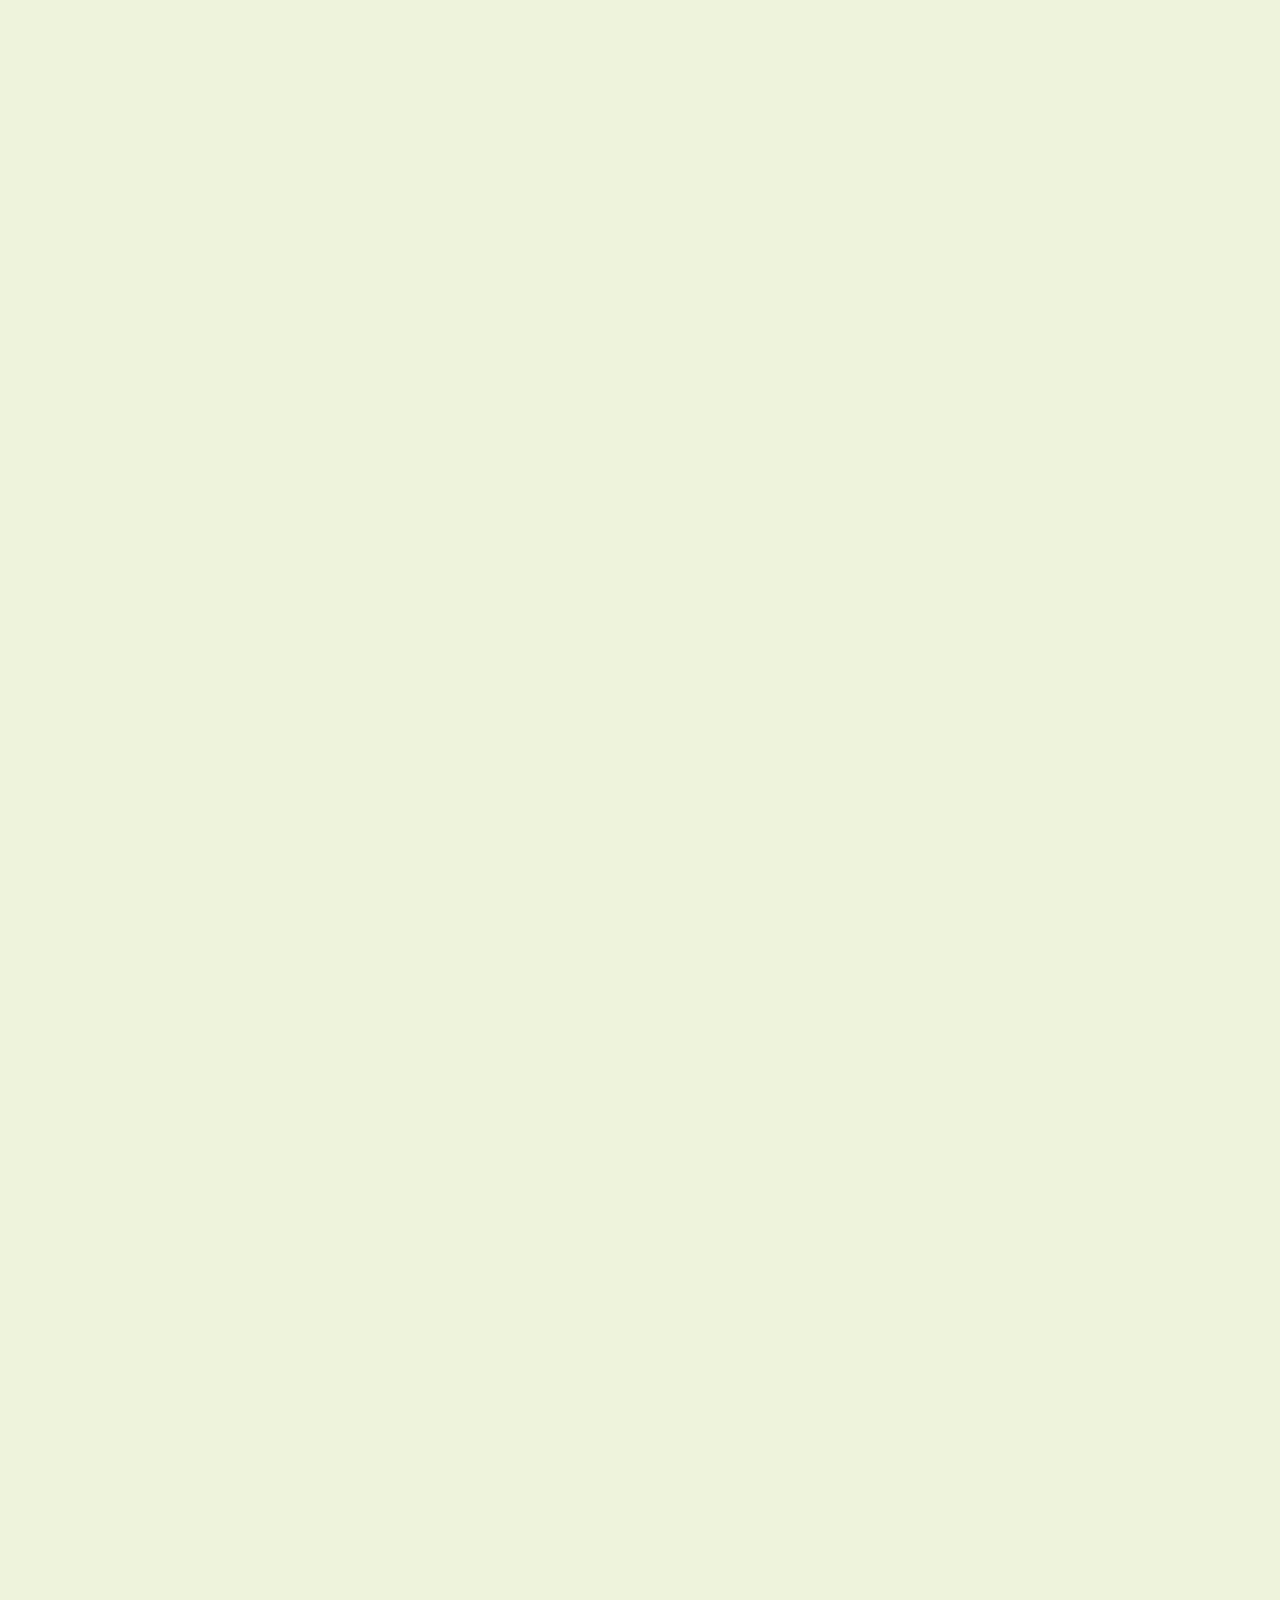
==== commit 5e98b6d1: "added softwares, contact me update, and opts" ====
--- a/projects/template/index.html
+++ b/projects/template/index.html
@@ -17,7 +17,6 @@
 </head>
 <body class="project-page">
 
-  <div class="cursor" id="cursor"></div>
 
 
   <nav class="nav" id="nav">
@@ -93,7 +92,7 @@
       <a href="https://www.linkedin.com/in/neo-serad/" class="footer__icon" target="_blank" rel="noopener" aria-label="LinkedIn">
         <svg xmlns="http://www.w3.org/2000/svg" viewBox="0 0 24 24"><path d="M20.45 20.45h-3.554v-5.569c0-1.328-.024-3.037-1.85-3.037-1.851 0-2.135 1.445-2.135 2.939v5.667H9.356V9h3.413v1.561h.047c.476-.9 1.637-1.85 3.37-1.85 3.602 0 4.267 2.372 4.267 5.455v6.284zM5.337 7.433a2.062 2.062 0 0 1-2.063-2.065 2.064 2.064 0 1 1 2.063 2.065zm1.782 13.019H3.555V9h3.564v11.452zM22.225 0H1.771C.792 0 0 .774 0 1.729v20.542C0 23.227.792 24 1.771 24h20.451C23.2 24 24 23.227 24 22.271V1.729C24 .774 23.2 0 22.222 0h.003z"/></svg>
       </a>
-      <a href="mailto:neoserad@gmail.com?subject=Hey%20Neo!%20-%20Motion%20Design" class="footer__icon" aria-label="Email">
+      <a href="#" class="footer__icon" data-copy-email="neoserad@gmail.com" aria-label="Email">
         <svg xmlns="http://www.w3.org/2000/svg" viewBox="0 0 24 24" width="18" height="18"><path d="M20 4H4c-1.1 0-2 .9-2 2v12c0 1.1.9 2 2 2h16c1.1 0 2-.9 2-2V6c0-1.1-.9-2-2-2zm0 4-8 5-8-5V6l8 5 8-5v2z"/></svg>
       </a>
     </div>
--- a/css/style.css
+++ b/css/style.css
@@ -77,9 +77,11 @@
    ------------------------------------------------------------ */
 .reel {
   position: relative;
-  width: 100%;
-  height: 100svh;
+  width: 95vw;
+  height: 95svh;
+  margin: 2.5svh auto;
   overflow: hidden;
+  border-radius: 16px;
   background: #000;
 }
 
@@ -131,7 +133,7 @@
 
 .reel__cue-line {
   display: block;
-  width: 1px;
+  width: 2px;
   height: 24px;
   background: #fff;
   animation: cue-pulse 1.6s ease-in-out infinite;
@@ -141,9 +143,9 @@
   display: block;
   width: 0;
   height: 0;
-  border-left: 4px solid transparent;
-  border-right: 4px solid transparent;
-  border-top: 6px solid #fff;
+  border-left: 6px solid transparent;
+  border-right: 6px solid transparent;
+  border-top: 9px solid #fff;
   animation: cue-pulse 1.6s ease-in-out infinite;
 }
 
@@ -172,7 +174,7 @@
 
 html {
   /* Smooth scrolling for anchor links */
-  scroll-behavior: smooth;
+  /* scroll-behavior: smooth; */
   /* Prevent layout shift from scrollbar appearing */
   scrollbar-gutter: stable;
 }
@@ -422,7 +424,7 @@
    ------------------------------------------------------------ */
 .grid {
   display: grid;
-  grid-template-columns: repeat(3, 1fr);
+  grid-template-columns: repeat(2, 1fr);
   gap: var(--grid-gap);
 }
 
@@ -431,7 +433,6 @@
   position: relative;
   overflow: hidden;
   background: var(--color-surface);
-  cursor: none;
 
   /* Cards start invisible — GSAP will animate them in on scroll */
   opacity: 0;
@@ -466,7 +467,7 @@
   content: '';
   position: absolute;
   inset: 0;
-  background: linear-gradient(to right, var(--color-accent), var(--color-surface) 35%);
+  background: linear-gradient(to right, var(--color-accent), var(--color-surface) 55%);
   opacity: 0;
   transition: opacity var(--duration-base) var(--ease-out);
   z-index: 0;
@@ -481,22 +482,15 @@
   z-index: 1;
 }
 
-/* Light mode hover — all info text goes surface colour */
-html:not(.dark) .card:hover .card__info .label,
+/* Light mode hover — title goes surface colour */
 html:not(.dark) .card:hover .card__info .card__title {
   color: var(--color-surface);
   transition: color var(--duration-base) var(--ease-out);
 }
 
-/* Dark mode hover — muted label lifts to match the card title white */
-html.dark .card:hover .card__info .label {
-  color: var(--color-ink);
-  transition: color var(--duration-base) var(--ease-out);
-}
-
 .card__title {
   font-family: var(--font-body);
-  font-size: var(--text-base);
+  font-size: var(--text-lg);
   font-weight: 400;
 }
 
@@ -545,24 +539,6 @@
    the cursor — so it stays visible on any background including black.
    Must use pure white as the base colour for inversion to work correctly.
    ------------------------------------------------------------ */
-.cursor {
-  position: fixed;
-  width: 10px;
-  height: 10px;
-  border-radius: 50%;
-  background: #ffffff;        /* pure white required for difference blend to invert correctly */
-  pointer-events: none;       /* cursor must never block clicks */
-  z-index: 9999;
-  transform: translate(-50%, -50%);
-  mix-blend-mode: difference; /* inverts pixels beneath — white on black = white, white on white = black */
-  transition: transform var(--duration-fast) var(--ease-out);
-}
-
-/* Cursor expands over clickable elements */
-.cursor.is-hovering {
-  transform: translate(-50%, -50%) scale(4);
-}
-
 
 /* ------------------------------------------------------------
    FOOTER
@@ -623,7 +599,7 @@
 
 /* ============================================================
    PROJECT PAGE COMPONENTS
-   Used by projects/*/index.html — not on the home page.
+   Used by project pages — not on the home page.
    ============================================================ */
 
 
@@ -632,7 +608,15 @@
    Title + category label + brief description at page top.
    ------------------------------------------------------------ */
 .project-hero__label {
+  display: flex;
+  align-items: center;
+  gap: 1rem;
   margin-bottom: var(--space-sm);
+  white-space: nowrap;
+}
+
+.project-hero__label-software {
+  color: var(--color-ink);
 }
 
 .project-hero__title {
@@ -734,6 +718,153 @@
   color: var(--color-ink);
 }
 
+.vanilla-page .project-body {
+  padding-top: 0;
+}
+
+.vanilla-page .project-body__media {
+  gap: var(--space-lg);
+}
+
+html.dark .vanilla-page .project-body__media img {
+  filter: invert(1);
+}
+
+/* ------------------------------------------------------------
+   VANILLA — section divider
+   Dashed to distinguish from the solid footer border-top.
+   ------------------------------------------------------------ */
+.vanilla-section-divider {
+  border-top: 1px dashed var(--color-ink-muted);
+  opacity: 0.4;
+  margin-block: var(--space-xl);
+}
+
+/* ------------------------------------------------------------
+   VANILLA — scrolling text monitor + logo animations layout
+   ------------------------------------------------------------ */
+.vanilla-extras__label {
+  margin-bottom: var(--space-md);
+  display: block;
+}
+
+/* Scrolling text: full viewport width, label stays in container */
+.vanilla-monitor-section {
+  padding-block: 0;
+}
+
+/* Carousel */
+.vanilla-carousel {
+  position: relative;
+  aspect-ratio: 1 / 1;
+  overflow: hidden;
+  border-radius: 8px;
+  background: var(--color-surface);
+}
+
+.vanilla-carousel__track {
+  display: flex;
+  height: 100%;
+  transition: transform 0.45s var(--ease-out);
+}
+
+.vanilla-carousel__item {
+  flex: 0 0 100%;
+  height: 100%;
+  position: relative;
+}
+
+.vanilla-carousel__item video {
+  width: 100%;
+  height: 100%;
+  object-fit: cover;
+  display: block;
+}
+
+.vanilla-carousel__btn {
+  position: absolute;
+  top: 50%;
+  transform: translateY(-50%);
+  color: #fff;
+  display: flex;
+  align-items: center;
+  justify-content: center;
+  filter: drop-shadow(0 0px 2.5px rgba(0, 0, 0, 1));
+  transition: filter var(--duration-fast) var(--ease-out),
+              transform var(--duration-fast) var(--ease-out);
+  z-index: 2;
+}
+
+.vanilla-carousel__btn svg {
+  width: 1.5rem;
+  height: 1.5rem;
+}
+
+.vanilla-carousel__btn:hover {
+  filter: drop-shadow(0 2px 8px rgba(0, 0, 0, 0.8));
+  transform: translateY(-50%) scale(1.1);
+}
+
+.vanilla-carousel__btn--prev { left:  var(--space-xs); }
+.vanilla-carousel__btn--next { right: var(--space-xs); }
+
+/* Monitor — no border-radius, spans full viewport width */
+.vanilla-monitor {
+  width: 100%;
+  overflow: hidden;
+  background: var(--color-surface);
+  position: relative;
+}
+
+/* give the monitor a placeholder height while the video has no src */
+.vanilla-monitor.is-loading {
+  aspect-ratio: 4 / 1;
+}
+
+/* ── Skeleton shimmer ───────────────────────────────────────────────────── */
+@keyframes vanilla-shimmer {
+  from { background-position: 200% 0; }
+  to   { background-position: -200% 0; }
+}
+
+.project-gif.is-loading::after,
+.vanilla-monitor.is-loading::after,
+.vanilla-carousel__item.is-loading::after {
+  content: '';
+  position: absolute;
+  inset: 0;
+  z-index: 1;
+  pointer-events: none;
+  background: linear-gradient(
+    90deg,
+    var(--color-surface)          25%,
+    rgba(255, 255, 255, 0.10)     50%,
+    var(--color-surface)          75%
+  );
+  background-size: 200% 100%;
+  animation: vanilla-shimmer 1.6s ease-in-out infinite;
+}
+
+.vanilla-monitor video {
+  width: 100%;
+  height: auto;
+  display: block;
+}
+
+/* Logo section — wrapper centers both label and carousel together */
+.vanilla-carousel-wrap {
+  max-width: 560px;
+  margin-inline: auto;
+}
+
+.vanilla-page .project-body__media img:last-child {
+  animation: vanilla-star-spin 30s linear infinite;
+}
+
+@keyframes vanilla-star-spin {
+  to { transform: rotate(360deg); }
+}
+
 .moodboard {
   margin: 0;
 }
@@ -758,8 +889,7 @@
 
 
 /* ------------------------------------------------------------
-   GIF GRID
-   2 rows × 3 columns of equal cells.
+   GIF GRID — default (equal cells, no forced aspect ratio)
    ------------------------------------------------------------ */
 .project-gifs-section {
   padding-bottom: var(--space-md);
@@ -777,6 +907,52 @@
   height: auto;
   display: block;
   background: var(--color-surface);
+}
+
+/* ------------------------------------------------------------
+   GIF GRID — Vanilla layout
+   3 columns: left(2 × 4:5) | center 9:16 | right(2 × 4:5)
+   ------------------------------------------------------------ */
+.vanilla-page .project-gifs {
+  grid-template-rows: auto auto;
+}
+
+.vanilla-page .project-gif {
+  aspect-ratio: 4 / 5;
+  overflow: hidden;
+  background: var(--color-surface);
+  border-radius: 8px;
+  position: relative;
+}
+
+.vanilla-center-col {
+  grid-row: span 2;
+  display: flex;
+  flex-direction: column;
+  align-items: center;
+  justify-content: center;
+  gap: 6rem;
+}
+
+.vanilla-audio-hint {
+  font-family: var(--font-mono);
+  font-size: var(--text-xs);
+  letter-spacing: 0.12em;
+  text-transform: uppercase;
+  text-align: center;
+  color: var(--color-ink-muted);
+}
+
+.vanilla-page .project-gif--tall {
+  aspect-ratio: 9 / 16;
+  width: 100%;
+}
+
+.vanilla-page .project-gif video,
+.vanilla-page .project-gif img {
+  width: 100%;
+  height: 100%;
+  object-fit: cover;
 }
 
 
@@ -940,6 +1116,56 @@
   opacity: 1;
 }
 
+/* Clipboard copy tooltip */
+.copy-tooltip {
+  position: fixed;
+  background: var(--color-accent);
+  color: #fff;
+  font-family: var(--font-mono);
+  font-size: var(--text-xs);
+  letter-spacing: 0.08em;
+  padding: 0.3em 0.9em;
+  border-radius: 999px;
+  pointer-events: none;
+  white-space: nowrap;
+  z-index: 9999;
+}
+
+/* ── Media particle blur backdrop ──────────────────────────────────────── */
+.nav,
+.page,
+.footer {
+  transition: filter 0.3s var(--ease-out);
+}
+
+body.media-active .nav,
+body.media-active .page,
+body.media-active .footer {
+  filter: blur(4px);
+}
+
+/* ── Media trigger words (films / shows / video games) ─────────────────── */
+.media-word {
+  border-bottom: 1px dashed currentColor;
+  cursor: default;
+  user-select: none;
+}
+
+/* Particle labels that fly out on hover */
+.media-particle {
+  position: fixed;
+  top: 0;
+  left: 0;
+  pointer-events: none;
+  z-index: 9999;
+  font-family: var(--font-mono);
+  font-size: 3rem;
+  letter-spacing: 0.05em;
+  color: var(--color-ink);
+  white-space: nowrap;
+  will-change: transform, opacity;
+}
+
 /* Initial hidden state — prevents flash before deferred JS runs */
 .about-page .nav,
 .about-page .about-layout,
@@ -947,4 +1173,124 @@
 .about-page .footer {
   opacity: 0;
   transform: translateY(24px);
+}
+
+
+/* ============================================================
+   RESPONSIVE
+   All mobile/tablet overrides live here.
+   Breakpoints: 768px (tablet+phone), 480px (small phone)
+   ============================================================ */
+
+@media (max-width: 768px) {
+
+  /* ── Global spacing ───────────────────────────────────────── */
+  .section { padding-block: var(--space-lg); }
+  .container { padding-inline: var(--space-sm); }
+
+  /* ── Navigation ───────────────────────────────────────────── */
+  .nav { padding-inline: var(--space-sm); }
+  .nav__links { gap: var(--space-sm); }
+
+  /* ── Nav always visible on mobile (no scroll trigger needed) ── */
+  html.dark .nav         { background: #FCFFF2; border-color: #FCFFF2; }
+  html:not(.dark) .nav   { background: #071610; border-color: #071610; }
+
+  html.dark .nav .nav__logo,
+  html.dark .nav .nav__link,
+  html.dark .nav .nav__toggle { color: #071610; }
+
+  html:not(.dark) .nav .nav__logo,
+  html:not(.dark) .nav .nav__link,
+  html:not(.dark) .nav .nav__toggle { color: #FCFFF2; }
+
+  .nav .nav__link         { opacity: 0.6; }
+  .nav .nav__link:hover,
+  .nav .nav__link.active  { opacity: 1; }
+
+
+
+  /* ── Footer ───────────────────────────────────────────────── */
+  .footer {
+    flex-direction: column;
+    align-items: center;
+    gap: var(--space-sm);
+    text-align: center;
+  }
+
+  /* ── Index — project card grid (2-col → 1-col) ────────────── */
+  .grid { grid-template-columns: 1fr; }
+
+  /* ── Project pages — clip grid (3-col → 1-col) ───────────── */
+  .project-gifs { grid-template-columns: 1fr; }
+
+  /* ── project-body (side-by-side → stacked) ───────────────── */
+  .project-body {
+    flex-direction: column;
+    gap: var(--space-md);
+  }
+  .project-body__media {
+    flex: 0 0 auto;
+    width: 100%;
+  }
+
+  /* ── About — photo + bio (side-by-side → stacked) ────────── */
+  .about-layout { flex-direction: column; }
+  .about-photo {
+    flex: 0 0 auto;
+    width: calc(100% + 2 * var(--space-sm));
+    max-width: none;
+    margin-inline: calc(-1 * var(--space-sm));
+    align-self: auto;
+  }
+
+  /* ── About — particle font size on mobile ───────────────────── */
+  .media-particle { font-size: 2rem; }
+
+  /* ── Project hero — let quote and brief run full width ──────── */
+  .project-hero__label { white-space: normal; }
+  .project-hero__quote { max-width: 100%; }
+  .project-hero__brief { max-width: 100%; }
+
+  /* ── Vanilla — gif grid (asymmetric → tall-first + 2×2) ──── */
+  .vanilla-page .project-gifs { grid-template-columns: 1fr 1fr; }
+
+  .vanilla-center-col {
+    grid-column: 1 / -1;
+    order: -1;
+    flex-direction: column;
+    align-items: center;
+    gap: 0;
+  }
+
+  .vanilla-page .project-gif--tall { width: 60%; }
+
+  /* hide "Hover…" text, show "Tap…" via ::after */
+  .vanilla-audio-hint {
+    display: block;
+    font-size: 0;
+    width: 60%;
+    max-width: none;
+    margin-bottom: var(--space-sm);
+  }
+  .vanilla-audio-hint::after {
+    content: 'Tap each video\Ato enable audio!';
+    white-space: pre-wrap;
+    font-size: var(--text-xs);
+    letter-spacing: normal;
+    text-transform: none;
+  }
+
+}
+
+@media (max-width: 480px) {
+
+  /* ── Tighter spacing on small phones ─────────────────────── */
+  .section { padding-block: var(--space-md); }
+
+  /* ── Hero heading — raise clamp floor for narrow screens ──── */
+  .hero__heading {
+    font-size: clamp(var(--text-lg), 8vw, var(--text-2xl));
+  }
+
 }
